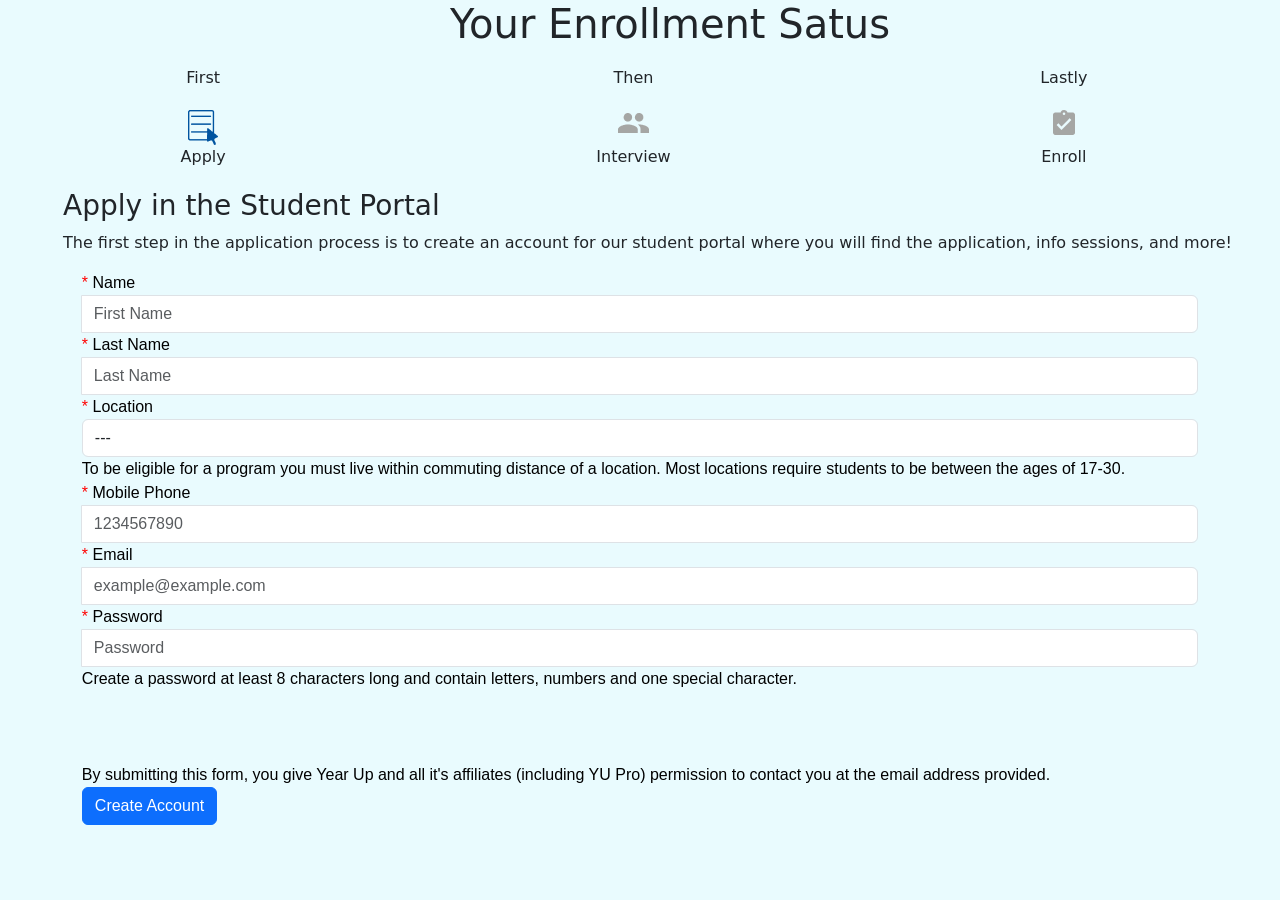
==== apply.html @ 2d288a38 "applying supporters page" ====
<!doctype html>
<html lang="en">
  <head>
    <meta charset="utf-8">
    <meta name="viewport" content="width=device-width, initial-scale=1">
    <title>Bootstrap demo</title>
    <link href="https://cdn.jsdelivr.net/npm/bootstrap@5.2.0-beta1/dist/css/bootstrap.min.css" rel="stylesheet" integrity="sha384-0evHe/X+R7YkIZDRvuzKMRqM+OrBnVFBL6DOitfPri4tjfHxaWutUpFmBp4vmVor" crossorigin="anonymous">
    <link rel="stylesheet" href="apply.css">
  </head>
  <body>
   <div>

     
    <h1 class="col-md-12">Your Enrollment Satus</h1>

   

    <div class="row">
        <div class="column">
            <li>
            First
            </li>
        </div>
        <div class="column">
            <li>Then</li>
        </div>
        <div class="column">
            <li>Lastly</li>
        </div>
        
    </div>


    <div class="row">
        <div class="column">
            <img src="YearUp Images/Apply Now/form-icon.png" alt="form-icon">
        </div>
        <div class="column">
            <img src="YearUp Images/Apply Now/form-user.png" alt="form-user">
        </div>
        <div class="column">
            <img src="YearUp Images/Apply Now/form-check.png" alt="form-check">
        </div>
        
    </div>

    <div class="row">
        <div class="column">
            <li>Apply</li>
        </div>
        <div class="column">
            <li>Interview</li>
        </div>
        <div class="column">
            <li>Enroll</li>
        </div>
        
    </div>

    
        <!-- <div class="col-md-12">
            <li>Apply</li>
            <li>Interview</li>
            <li>Enroll</li>
        </div> -->
    

        
        <div class="row">
            <div class="col-md-12">
                <h3>Apply in the Student Portal</h3>
                <p>The first step in the application process is to create an account for our student portal where you will find the application, info sessions, and more!</p>
            </div>
        </div>
 
    
   <!-- <div class="col-md-9">
    <h3>Apply in the Student Portal
    </h3>
    <p>The first step in the application process is to create an account for our student portal where you will find the application, info sessions, and more!
    </p>
   </div> -->

<link rel="stylesheet" href="https://formden.com/static/cdn/bootstrap-iso.css" /> 


<link rel="stylesheet" href="https://formden.com/static/cdn/font-awesome/4.4.0/css/font-awesome.min.css" />


<style>.bootstrap-iso .formden_header h2, .bootstrap-iso .formden_header p, .bootstrap-iso form{font-family: Arial, Helvetica, sans-serif; color: black}.bootstrap-iso form button, .bootstrap-iso form button:hover{color: white !important;} .asteriskField{color: red;}</style>


<div class="bootstrap-iso">
 <div class="container-fluid">
  <div class="row justify-content-center">
   <div class="col-md-11">
    <form method="post">
     <div class="form-group ">
        <span class="asteriskField">
            *
           </span>
      <label class="control-label requiredField" for="name">
       Name
      </label>
      <div class="input-group">
       <div class="input-group-addon">
        <i class="fa fa-odnoklassniki">
        </i>
       </div>
       <input class="form-control" id="name" name="name" placeholder="First Name" type="text"/>
      </div>
     </div>
     <div class="form-group ">
        <span class="asteriskField">
            *
        </span>
      <label class="control-label requiredField" for="name1">
       Last Name
      </label>
      <div class="input-group">
       <div class="input-group-addon">
        <i class="fa fa-odnoklassniki">
        </i>
       </div>
       <input class="form-control" id="name1" name="name1" placeholder="Last Name" type="text"/>
      </div>
     </div>
     <div class="form-group ">
        <span class="asteriskField">
            *
        </span>
      <label class="control-label requiredField" for="select">
       Location
      </label>
      <select class="select form-control" id="select" name="select">
       <option value="---">
        ---
       </option>
       <option value="Delaware">
        Delaware
       </option>
       <option value="Maryland">
           Maryland
       </option>
       <option value="Pennsylvania">
           Pennsylvania
       </option>
      </select>
      <p1>To be eligible for a program you must live within commuting distance of a location. Most locations require students to be between the ages of 17-30.</p1>
     </div>
     <div class="form-group ">
        <span class="asteriskField">
            *
        </span>
      <label class="control-label requiredField" for="number">
       Mobile Phone
      </label>
      <div class="input-group">
       <div class="input-group-addon">
        <i class="fa fa-phone">
        </i>
       </div>
       <input class="form-control" id="number" name="number" placeholder="1234567890" type="text"/>
      </div>
     </div>
     <div class="form-group ">
        <span class="asteriskField">
            *
        </span>
      <label class="control-label requiredField" for="email">
       Email
      </label>
      <div class="input-group">
       <div class="input-group-addon">
        <i class="fa fa-envelope">
        </i>
       </div>
       <input class="form-control" id="email" name="email" placeholder="example@example.com" type="text"/>
      </div>
     </div>
     <div class="form-group ">
      <label class="control-label " for="text">
        <span class="asteriskField">
            *
        </span>
       Password
      </label>
      <div class="input-group">
       <div class="input-group-addon">
        <i class="fa fa-lock">
        </i>
       </div>
       <input class="form-control" id="text" name="text" placeholder="Password" type="text"/>
      </div>
      <p3>Create a password at least 8 characters long and contain letters, numbers and one special character.
          <br>
          <br>
          <br>
          <br>
          By submitting this form, you give Year Up and all it's affiliates (including YU Pro) permission to contact you at the email address provided.
      </p3>
     </div>
     <div class="form-group">
      <div>
       <button class="btn btn-primary " name="submit" type="submit">
        Create Account
       </button>
      </div>
     </div>
    </form>
   </div>
  </div>
 </div>
</div>
</div> 

    <script src="https://cdn.jsdelivr.net/npm/bootstrap@5.2.0-beta1/dist/js/bootstrap.bundle.min.js" integrity="sha384-pprn3073KE6tl6bjs2QrFaJGz5/SUsLqktiwsUTF55Jfv3qYSDhgCecCxMW52nD2" crossorigin="anonymous"></script>
  </body>
</html>
---- apply.css ----
body{
    background-color:rgb(233 251 254);
}
h1{
text-align: center;
padding-bottom: 10px;
}

.row h2{
    text-align: center;
}
.col-md-12{
    padding-left: 60px;
}
h3{
    padding-left: 15px;
}
/* p{
    padding-left: 180px;
    text-align: center;
} */

.container-fluid{
    background-color:rgb(233 251 254) ;
    padding: 0 30px 0 30px;
}
li{
    display: inline-block;
    padding-bottom: 20px;
    /* text-align: center;
    width: 33%;
    padding: 0 50px 0px 30px; */
}

.column{
   width: 33%;
   text-align: center;
   padding: 0 50px 0px 50px 
}


/* .col-md-9 h3{
    text-align: center;
} */
p{
    padding-left: 15px;
}
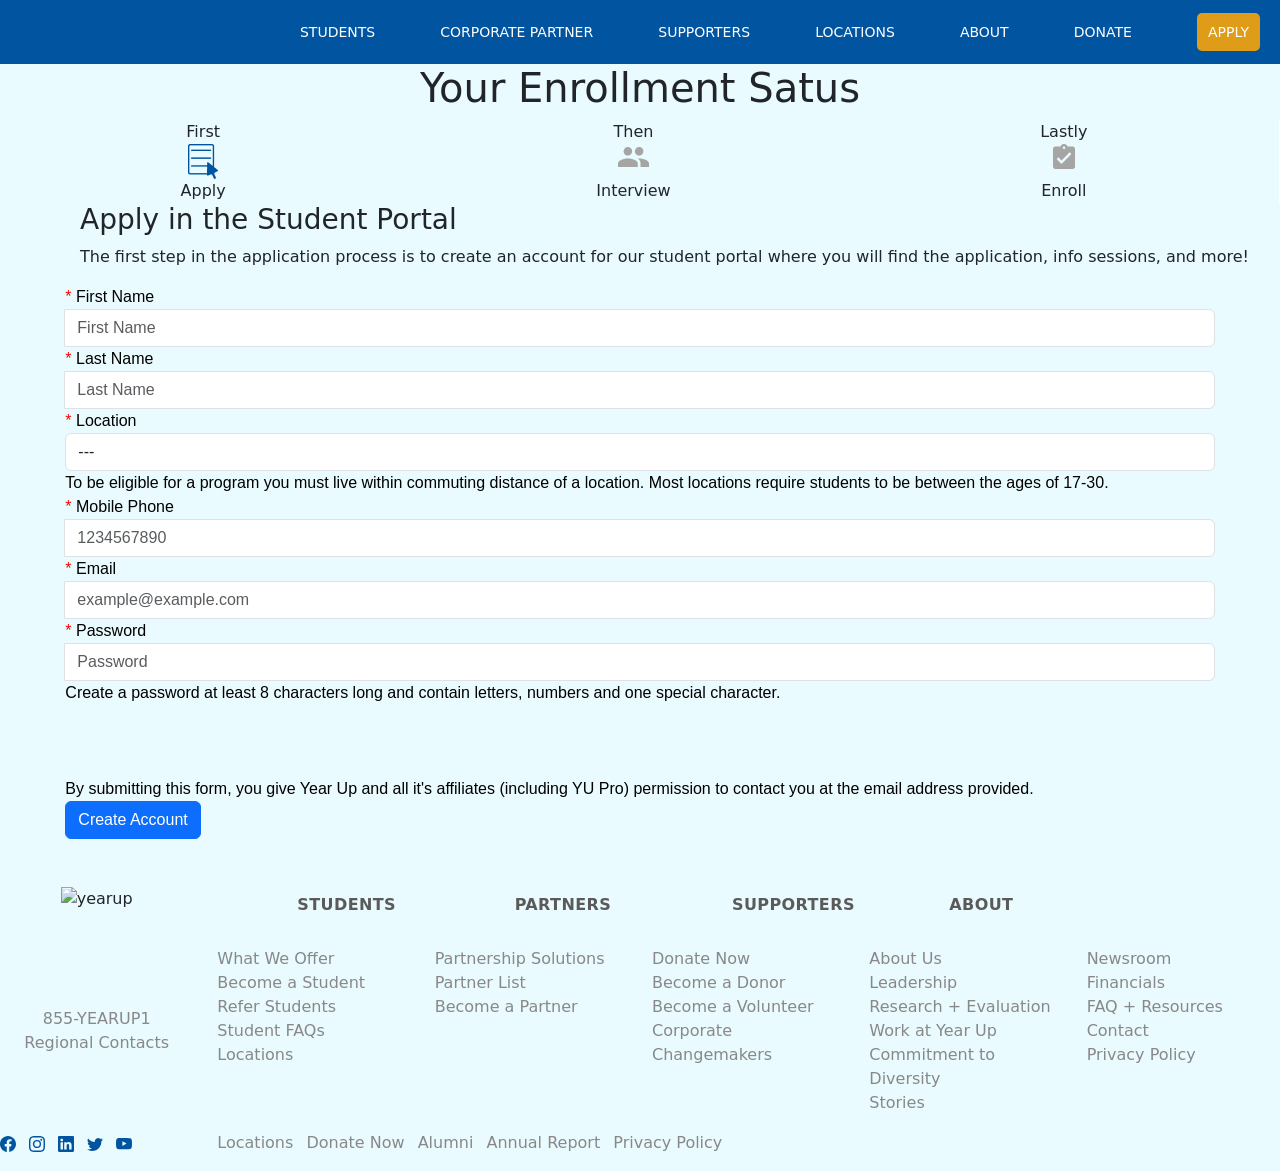
==== commit cba33061: "apply and supporters done" ====
--- a/apply.html
+++ b/apply.html
@@ -1,61 +1,105 @@
 <!doctype html>
 <html lang="en">
-  <head>
-    <meta charset="utf-8">
-    <meta name="viewport" content="width=device-width, initial-scale=1">
-    <title>Bootstrap demo</title>
-    <link href="https://cdn.jsdelivr.net/npm/bootstrap@5.2.0-beta1/dist/css/bootstrap.min.css" rel="stylesheet" integrity="sha384-0evHe/X+R7YkIZDRvuzKMRqM+OrBnVFBL6DOitfPri4tjfHxaWutUpFmBp4vmVor" crossorigin="anonymous">
-    <link rel="stylesheet" href="apply.css">
-  </head>
+    <head>
+        <meta charset="utf-8">
+        <meta name="viewport" content="width=device-width, initial-scale=1">
+        <link rel="icon" type="image/png" sizes="48x48" href="https://www.yearup.org/sites/default/files/YUfavicon.ico">
+    
+        <title>Yeardown</title>
+        <link href="https://cdn.jsdelivr.net/npm/bootstrap@5.2.0-beta1/dist/css/bootstrap.min.css" rel="stylesheet" integrity="sha384-0evHe/X+R7YkIZDRvuzKMRqM+OrBnVFBL6DOitfPri4tjfHxaWutUpFmBp4vmVor" crossorigin="anonymous">
+        <link rel="stylesheet" href="apply.css">
+        <link rel="scriptsheet" href="script.js">
+        <!-- <link rel="icon" type="img/x-icon" href="img/favicon.ico"> -->
+    
+    
+        <link rel="preconnect" href="https://fonts.googleapis.com">
+        <link rel="preconnect" href="https://fonts.gstatic.com" crossorigin>
+        <link href="https://fonts.googleapis.com/css2?family=Oleo+Script+Swash+Caps&display=swap" rel="stylesheet">
+    
+    </head>
   <body>
+
+    <header>   
+        <div class="container-header2" >                  
+      <a href="home.html"><img src="https://www.yearup.org/themes/yearup/assets/img/yu-logo-copy.svg" alt="" class= "Nav-logo" ></a> 
+      
+      <nav>
+       <ul class = "a" class="nav justify-content-end -md">
+           <li><a href="students.html">Students</a></li>
+           <li><a href="corporatepartners.html">Corporate Partner</a></li>
+           <li><a href="home.html">Supporters</a></li>
+           <li><a href="locations.html">Locations</a></li>
+           <li><a href="about.html">About</a></li>
+           <li><a href="donate.html">Donate</a></li>
+           <li class="nav-item">
+            <a href="apply.html" data-id="module-5" class="button become-a-student" weight="150" height="200">Apply</a>
+                </li>
+        </ul>
+      </nav>
+      </div>   
+      <link href="https://cdn.jsdelivr.net/npm/bootstrap@5.2.0-beta1/dist/css/bootstrap.min.css" rel="stylesheet" integrity="sha384-0evHe/X+R7YkIZDRvuzKMRqM+OrBnVFBL6DOitfPri4tjfHxaWutUpFmBp4vmVor" crossorigin="anonymous">
+      <link rel="stylesheet" href="https://cdn.jsdelivr.net/npm/bootstrap-icons@1.3.0/font/bootstrap-icons.css">    <link rel="stylesheet" href="about.css">
+      
+      </header> 
+
+      
+    
+
+
+
+
    <div>
 
-     
-    <h1 class="col-md-12">Your Enrollment Satus</h1>
-
-   
-
-    <div class="row">
-        <div class="column">
-            <li>
-            First
-            </li>
+     <!-- <div class="col-md-12">
+        <h1>Your Enrollment Satus</h1>
+     </div> -->
+
+    <section class="desktop-margin-medium">
+        <div class="row">
+            <div class="col-md-12">
+                <h1>Your Enrollment Satus</h1>
+             </div>
+            <div class="column">
+                <li>
+                First
+                </li>
+            </div>
+            <div class="column">
+                <li>Then</li>
+            </div>
+            <div class="column">
+                <li>Lastly</li>
+            </div>
+            
         </div>
-        <div class="column">
-            <li>Then</li>
+    
+    
+        <div class="row">
+            <div class="column">
+                <img src="YearUp Images/Apply Now/form-icon.png" alt="form-icon">
+            </div>
+            <div class="column">
+                <img src="YearUp Images/Apply Now/form-user.png" alt="form-user">
+            </div>
+            <div class="column">
+                <img src="YearUp Images/Apply Now/form-check.png" alt="form-check">
+            </div>
+            
         </div>
-        <div class="column">
-            <li>Lastly</li>
+    
+        <div class="row">
+            <div class="column">
+                <li>Apply</li>
+            </div>
+            <div class="column">
+                <li>Interview</li>
+            </div>
+            <div class="column">
+                <li>Enroll</li>
+            </div>
+            
         </div>
-        
-    </div>
-
-
-    <div class="row">
-        <div class="column">
-            <img src="YearUp Images/Apply Now/form-icon.png" alt="form-icon">
-        </div>
-        <div class="column">
-            <img src="YearUp Images/Apply Now/form-user.png" alt="form-user">
-        </div>
-        <div class="column">
-            <img src="YearUp Images/Apply Now/form-check.png" alt="form-check">
-        </div>
-        
-    </div>
-
-    <div class="row">
-        <div class="column">
-            <li>Apply</li>
-        </div>
-        <div class="column">
-            <li>Interview</li>
-        </div>
-        <div class="column">
-            <li>Enroll</li>
-        </div>
-        
-    </div>
+    </section>
 
     
         <!-- <div class="col-md-12">
@@ -96,20 +140,22 @@
    <div class="col-md-11">
     <form method="post">
      <div class="form-group ">
-        <span class="asteriskField">
-            *
-           </span>
-      <label class="control-label requiredField" for="name">
-       Name
-      </label>
-      <div class="input-group">
-       <div class="input-group-addon">
-        <i class="fa fa-odnoklassniki">
-        </i>
-       </div>
-       <input class="form-control" id="name" name="name" placeholder="First Name" type="text"/>
-      </div>
-     </div>
+        <div class="form-group ">
+            <span class="asteriskField">
+                *
+            </span>
+          <label class="control-label requiredField" for="name2">
+           First Name
+          </label>
+          <div class="input-group">
+           <div class="input-group-addon">
+            <i class="fa fa-odnoklassniki">
+            </i>
+           </div>
+           <input class="form-control" id="name2" name="name2" placeholder="First Name" type="text"/>
+          </div>
+         </div>
+     </div> 
      <div class="form-group ">
         <span class="asteriskField">
             *
@@ -214,6 +260,246 @@
 </div>
 </div> 
 
+
+
+
+
+
+<footer>
+    <div class="content-container">
+      <div class="inner">
+        <div class="row">
+          <div class="col-12 col-md-3 col-lg-2 text-center text-md-left"><br>
+            <br>
+            <img src="https://www.yearup.org/themes/yearup/assets/img/yu-logo-blue.svg" alt="yearup">
+            <ul class="list-unstyled contact-info d-none d-lg-block"><br>
+              <br>
+              <br>
+              <br>
+             
+              <li><a href="tel:1-855-9327871">855-YEARUP1</a></li>
+              <li><a href="/locations">Regional Contacts</a></li>
+            </ul>
+            <div class="d-block d-lg-none">
+              <ul class="list-inline social-media-icons">
+                    
+                      
+                      
+        <li class="list-inline-item">
+          <a href="https://www.facebook.com/yearup" target="_blank"><i class="icon facebook" aria-label="Facebook"></i></a>
+        </li>
+                  
+                      
+                      
+        <li class="list-inline-item">
+          <a href="https://www.instagram.com/yearup/?hl=en" target="_blank"><i class="icon instagram" aria-label="Instagram"></i></a>
+        </li>
+                  
+                      
+                      
+        <li class="list-inline-item">
+          <a href="https://www.linkedin.com/school/year-up/" target="_blank"><i class="icon linkedin" aria-label="LinkedIn"></i></a>
+        </li>
+                  
+                      
+                      
+        <li class="list-inline-item">
+          <a href="https://twitter.com/YearUp" target="_blank"><i class="icon twitter" aria-label="Twitter"></i></a>
+        </li>
+                  
+                      
+                      
+        <li class="list-inline-item">
+          <a href="https://www.youtube.com/user/YearUpInc" target="_blank"><i class="icon youtube" aria-label="Youtube"></i></a>
+        </li>
+        </ul>
+  
+  
+            </div>
+          </div>
+                      <div class="col-5 offset-1 col-md-3 offset-md-0 col-lg-2">
+                    <a href="/students" ><h3>Students</h3></a>
+                      <ul class="list-unstyled">
+                                      <li>
+                  <a href="/students" >What We Offer</a>
+                </li>
+                                                  <li>
+                  <a href="/students/become-a-student" >Become a Student</a>
+                </li>
+                                                  <li>
+                  <a href="/students/refer-students" >Refer Students</a>
+                </li>
+                                                  <li>
+                  <a href="/students/student-faqs" >Student FAQs</a>
+                </li>
+                                                  <li>
+                  <a href="/locations" >Locations</a>
+                </li>
+                                </ul>
+            </div>
+              <div class="col-6 col-md-3 col-lg-2">
+                    <a href="/partners" ><h3>Partners </h3></a>
+                      <ul class="list-unstyled">
+                                      <li>
+                  <a href="/partners" >Partnership Solutions</a>
+                </li>
+                                                  <li>
+                  <a href="/partners/all" >Partner List</a>
+                </li>
+                                                  <li>
+                  <a href="/partners/become-a-partner" >Become a Partner </a>
+                </li>
+                                </ul>
+            </div>
+              <div class="col-5 offset-1 col-md-3 offset-md-0 col-lg-2">
+                    <a href="/volunteers" ><h3>Supporters</h3></a>
+                      <ul class="list-unstyled">
+                                      <li>
+                  <a href="https://donate.yearup.org/give/253439/?location=national-us/#!/donation/checkout" >Donate Now</a>
+                </li>
+                                                  <li>
+                  <a href="/volunteers/become-a-donor" >Become a Donor</a>
+                </li>
+                                                  <li>
+                  <a href="/volunteers#module-4" >Become a Volunteer</a>
+                </li>
+                                                  <li>
+                  <a href="/volunteers/corporate-changemakers" >Corporate Changemakers</a>
+                </li>
+                                </ul>
+            </div>
+              <div class="col-6 col-md-3 d-lg-none">
+                    <a href="/about/contact" ><h3>Contact Us</h3></a>
+                      <ul class="list-unstyled">
+                                      <li>
+                  855-YEARUP1
+                </li>
+                                                  <li>
+                  Regional Contacts
+                </li>
+                 </ul>
+            </div>
+              <div class="col-5 offset-1 col-md-3 offset-md-0 col-lg-2">
+                    <a href="/about" ><h3>About</h3></a>
+                      <ul class="list-unstyled">
+                                      <li>
+                  <a href="/about" >About Us</a>
+                </li>
+                                                  <li>
+                  <a href="/about/leadership" >Leadership</a>
+                </li>
+                                                  <li>
+                  <a href="/about/research" >Research + Evaluation</a>
+                </li>
+                                                  <li>
+                  <a href="/about/work-at-year-up" >Work at Year Up</a>
+                </li>
+                                                  <li>
+                  <a href="/about/commitment-to-diversity" >Commitment to Diversity</a>
+                </li>
+                                                  <li>
+                  <a href="/about/stories" >Stories</a>
+                </li>
+                                </ul>
+            </div>
+              <div class="col-6 col-md-3 col-lg-2">
+                    <h3>&nbsp;</h3>
+                      <ul class="list-unstyled">
+                                      <li>
+                  <a href="/about/newsroom" >Newsroom</a>
+                </li>
+                                                  <li>
+                  <a href="/about/financials" >Financials</a>
+                </li>
+                                                  <li>
+                  <a href="/about/resources" >FAQ + Resources</a>
+                </li>
+                                                  <li>
+                  <a href="/about/contact" >Contact</a>
+                </li>
+                                                  <li>
+                  <a href="/privacy-policy" >Privacy Policy</a>
+                </li>
+                                </ul>
+            </div>
+    
+  
+        </div>
+        <div class="row secondary-row no-gutters">
+          <div class="col-md-2">
+            <div class="d-none d-lg-block social-icons-desktop">
+              <ul class="list-inline social-media-icons">
+                    
+                      
+                      
+        <li class="list-inline-item">
+          <a href="https://www.facebook.com/yearup" target="_blank"><svg xmlns="http://www.w3.org/2000/svg" width="16" height="16" fill="currentColor" class="bi bi-facebook" viewBox="0 0 16 16">
+            <path d="M16 8.049c0-4.446-3.582-8.05-8-8.05C3.58 0-.002 3.603-.002 8.05c0 4.017 2.926 7.347 6.75 7.951v-5.625h-2.03V8.05H6.75V6.275c0-2.017 1.195-3.131 3.022-3.131.876 0 1.791.157 1.791.157v1.98h-1.009c-.993 0-1.303.621-1.303 1.258v1.51h2.218l-.354 2.326H9.25V16c3.824-.604 6.75-3.934 6.75-7.951z"/>
+          </svg></a>
+        </li>
+                  
+                      
+                      
+        <li class="list-inline-item">
+          <a href="https://www.instagram.com/yearup/?hl=en" target="_blank"><svg xmlns="http://www.w3.org/2000/svg" width="16" height="16" fill="currentColor" class="bi bi-instagram" viewBox="0 0 16 16">
+            <path d="M8 0C5.829 0 5.556.01 4.703.048 3.85.088 3.269.222 2.76.42a3.917 3.917 0 0 0-1.417.923A3.927 3.927 0 0 0 .42 2.76C.222 3.268.087 3.85.048 4.7.01 5.555 0 5.827 0 8.001c0 2.172.01 2.444.048 3.297.04.852.174 1.433.372 1.942.205.526.478.972.923 1.417.444.445.89.719 1.416.923.51.198 1.09.333 1.942.372C5.555 15.99 5.827 16 8 16s2.444-.01 3.298-.048c.851-.04 1.434-.174 1.943-.372a3.916 3.916 0 0 0 1.416-.923c.445-.445.718-.891.923-1.417.197-.509.332-1.09.372-1.942C15.99 10.445 16 10.173 16 8s-.01-2.445-.048-3.299c-.04-.851-.175-1.433-.372-1.941a3.926 3.926 0 0 0-.923-1.417A3.911 3.911 0 0 0 13.24.42c-.51-.198-1.092-.333-1.943-.372C10.443.01 10.172 0 7.998 0h.003zm-.717 1.442h.718c2.136 0 2.389.007 3.232.046.78.035 1.204.166 1.486.275.373.145.64.319.92.599.28.28.453.546.598.92.11.281.24.705.275 1.485.039.843.047 1.096.047 3.231s-.008 2.389-.047 3.232c-.035.78-.166 1.203-.275 1.485a2.47 2.47 0 0 1-.599.919c-.28.28-.546.453-.92.598-.28.11-.704.24-1.485.276-.843.038-1.096.047-3.232.047s-2.39-.009-3.233-.047c-.78-.036-1.203-.166-1.485-.276a2.478 2.478 0 0 1-.92-.598 2.48 2.48 0 0 1-.6-.92c-.109-.281-.24-.705-.275-1.485-.038-.843-.046-1.096-.046-3.233 0-2.136.008-2.388.046-3.231.036-.78.166-1.204.276-1.486.145-.373.319-.64.599-.92.28-.28.546-.453.92-.598.282-.11.705-.24 1.485-.276.738-.034 1.024-.044 2.515-.045v.002zm4.988 1.328a.96.96 0 1 0 0 1.92.96.96 0 0 0 0-1.92zm-4.27 1.122a4.109 4.109 0 1 0 0 8.217 4.109 4.109 0 0 0 0-8.217zm0 1.441a2.667 2.667 0 1 1 0 5.334 2.667 2.667 0 0 1 0-5.334z"/>
+          </svg></a>
+        </li>
+                  
+                      
+                      
+        <li class="list-inline-item">
+          <a href="https://www.linkedin.com/school/year-up/" target="_blank"><svg xmlns="http://www.w3.org/2000/svg" width="16" height="16" fill="currentColor" class="bi bi-linkedin" viewBox="0 0 16 16">
+            <path d="M0 1.146C0 .513.526 0 1.175 0h13.65C15.474 0 16 .513 16 1.146v13.708c0 .633-.526 1.146-1.175 1.146H1.175C.526 16 0 15.487 0 14.854V1.146zm4.943 12.248V6.169H2.542v7.225h2.401zm-1.2-8.212c.837 0 1.358-.554 1.358-1.248-.015-.709-.52-1.248-1.342-1.248-.822 0-1.359.54-1.359 1.248 0 .694.521 1.248 1.327 1.248h.016zm4.908 8.212V9.359c0-.216.016-.432.08-.586.173-.431.568-.878 1.232-.878.869 0 1.216.662 1.216 1.634v3.865h2.401V9.25c0-2.22-1.184-3.252-2.764-3.252-1.274 0-1.845.7-2.165 1.193v.025h-.016a5.54 5.54 0 0 1 .016-.025V6.169h-2.4c.03.678 0 7.225 0 7.225h2.4z"/>
+          </svg></a>
+        </li>
+                  
+                      
+                      
+        <li class="list-inline-item">
+          <a href="https://twitter.com/YearUp" target="_blank"><svg xmlns="http://www.w3.org/2000/svg" width="16" height="16" fill="currentColor" class="bi bi-twitter" viewBox="0 0 16 16">
+            <path d="M5.026 15c6.038 0 9.341-5.003 9.341-9.334 0-.14 0-.282-.006-.422A6.685 6.685 0 0 0 16 3.542a6.658 6.658 0 0 1-1.889.518 3.301 3.301 0 0 0 1.447-1.817 6.533 6.533 0 0 1-2.087.793A3.286 3.286 0 0 0 7.875 6.03a9.325 9.325 0 0 1-6.767-3.429 3.289 3.289 0 0 0 1.018 4.382A3.323 3.323 0 0 1 .64 6.575v.045a3.288 3.288 0 0 0 2.632 3.218 3.203 3.203 0 0 1-.865.115 3.23 3.23 0 0 1-.614-.057 3.283 3.283 0 0 0 3.067 2.277A6.588 6.588 0 0 1 .78 13.58a6.32 6.32 0 0 1-.78-.045A9.344 9.344 0 0 0 5.026 15z"/>
+          </svg></a>
+        </li>
+                  
+                      
+                      
+        <li class="list-inline-item">
+          <a href="https://www.youtube.com/user/YearUpInc" target="_blank"><svg xmlns="http://www.w3.org/2000/svg" width="16" height="16" fill="currentColor" class="bi bi-youtube" viewBox="0 0 16 16">
+            <path d="M8.051 1.999h.089c.822.003 4.987.033 6.11.335a2.01 2.01 0 0 1 1.415 1.42c.101.38.172.883.22 1.402l.01.104.022.26.008.104c.065.914.073 1.77.074 1.957v.075c-.001.194-.01 1.108-.082 2.06l-.008.105-.009.104c-.05.572-.124 1.14-.235 1.558a2.007 2.007 0 0 1-1.415 1.42c-1.16.312-5.569.334-6.18.335h-.142c-.309 0-1.587-.006-2.927-.052l-.17-.006-.087-.004-.171-.007-.171-.007c-1.11-.049-2.167-.128-2.654-.26a2.007 2.007 0 0 1-1.415-1.419c-.111-.417-.185-.986-.235-1.558L.09 9.82l-.008-.104A31.4 31.4 0 0 1 0 7.68v-.123c.002-.215.01-.958.064-1.778l.007-.103.003-.052.008-.104.022-.26.01-.104c.048-.519.119-1.023.22-1.402a2.007 2.007 0 0 1 1.415-1.42c.487-.13 1.544-.21 2.654-.26l.17-.007.172-.006.086-.003.171-.007A99.788 99.788 0 0 1 7.858 2h.193zM6.4 5.209v4.818l4.157-2.408L6.4 5.209z"/>
+          </svg></a>
+        </li>
+        </ul>
+  
+  
+            </div>
+          </div>
+          <div class="col-md-10">
+            <ul class="list-inline secondary-links d-none d-lg-block">
+              <li class="list-inline-item">
+          <a href="/locations" >Locations</a> 
+        </li>
+            <li class="list-inline-item">
+          <a href="https://donate.yearup.org/give/253439/?location=national-us/#!/donation/checkout" >Donate Now</a> 
+        </li> 
+            <li class="list-inline-item">
+          <a href="http://yearupalumni.org/" target="_blank">Alumni</a>
+        </li>
+            <li class="list-inline-item">
+          <a href="https://www.yearupannualreport.com/" >Annual Report</a>
+        </li>
+            <li class="list-inline-item">
+          <a href="/privacy-policy" >Privacy Policy</a>
+        </li>
+        </ul>
+  
+  
+          </div>
+        </div>
+      </div>
+    </div>
+  </footer>
+
     <script src="https://cdn.jsdelivr.net/npm/bootstrap@5.2.0-beta1/dist/js/bootstrap.bundle.min.js" integrity="sha384-pprn3073KE6tl6bjs2QrFaJGz5/SUsLqktiwsUTF55Jfv3qYSDhgCecCxMW52nD2" crossorigin="anonymous"></script>
   </body>
 </html>
--- a/apply.css
+++ b/apply.css
@@ -1,19 +1,36 @@
 body{
-    background-color:rgb(233 251 254);
+    background: color #e9fbfe;;
+    border-top: 10%;
 }
 h1{
-text-align: center;
-padding-bottom: 10px;
+    margin: 0px;
+
+    background-color: rgb(233 251 254);
+    text-align: center;
 }
+
+
 
 .row h2{
     text-align: center;
 }
+
+.desktop-margin-medium .column{
+    background-color:rgb(233 251 254) ;
+    list-style: none;
+    width: 33%;
+    text-align: center;
+    padding: 0 50px 0px 50px 
+    
+}
+
+
 .col-md-12{
+    background-color: rgb(233 251 254);
     padding-left: 60px;
 }
 h3{
-    padding-left: 15px;
+    padding-left: 80px;
 }
 /* p{
     padding-left: 180px;
@@ -24,25 +41,140 @@
     background-color:rgb(233 251 254) ;
     padding: 0 30px 0 30px;
 }
-li{
+/* li{
     display: inline-block;
     padding-bottom: 20px;
-    /* text-align: center;
+    text-align: center;
     width: 33%;
-    padding: 0 50px 0px 30px; */
+    padding: 0 50px 0px 30px;
 }
 
 .column{
    width: 33%;
    text-align: center;
    padding: 0 50px 0px 50px 
-}
+} */
 
 
 /* .col-md-9 h3{
     text-align: center;
 } */
-p{
-    padding-left: 15px;
+.col-md-12 p{
+    padding-left: 80px;
 }
 
+
+
+
+
+footer{
+    background-color: rgb(233 251 254);
+}
+
+.container-header{
+
+    background-color:transparent #0054a0;
+    height: 10%; 
+    width:80%;
+    margin: 0 auto;
+    }
+    
+    
+    .Nav-logo{
+    padding-top: 20px;
+    padding-bottom: 20px;
+    float: left;
+    }
+    
+    header::after{
+    content: "";
+    display: table;
+    clear: both
+    }
+    
+    nav{
+    float: right; 
+    
+    }
+    header{
+    background-color:#0054a0;
+    word-spacing: normal;
+    }
+    
+    nav ul{
+    margin: 0;
+    padding: 0;
+    list-style: none;
+    
+    }
+    
+    nav li{
+    
+    display: inline-block;
+    margin-left: 20px; 
+    padding: 20px;
+    padding-bottom: 20px;
+    
+    }
+    
+    nav ul > li > a{
+    color: rgb(233 251 254); 
+    text-decoration: none;
+    font-size: 14px;
+    
+    position: relative;
+    
+    }
+    
+    nav a:hover{
+    color: #de9c19;
+    }
+    
+    
+    .button {
+    
+    text-transform: uppercase;
+    
+    color: #fff;
+    background: #de9c19;
+    border-radius: 5px;
+    border: 1.5px solid transparent;
+    padding: 10px;
+    
+    
+    }
+
+
+footer a {
+    color: rgb(233 251 254);
+    text-decoration: none;
+    position: relative;
+     font-family: 10px Georgia, 'Times New Roman', Times, serif;
+
+}
+
+
+
+footer h3 {
+    font-weight: 700;
+    font-size: 1rem;
+    line-height: 2.2;
+    letter-spacing: 0.4px;
+    color: rgb(233 251 254);
+    text-transform: uppercase;
+    margin-bottom: 1.6rem;
+    margin-top: 3rem;
+}
+
+footer path{
+    color: #0054a0;
+}
+
+
+
+
+
+
+
+
+
--- a/about.css
+++ b/about.css
@@ -0,0 +1,191 @@
+
+    #hero {
+        width: 100%;
+        height: 100vh;
+        background: url('YearUp Images/Home/heroheaders/abouthero.jpg') no-repeat center / cover;
+        color: whitesmoke;
+    }
+    
+    #hero h1 {
+        margin-top: 250px;
+        font-size: 4.5rem;
+        font-weight: bolder;
+    }
+
+#blue{
+    
+    padding: auto;
+
+    padding: 4px,0px, 9px, 27px ;
+    color: rgb(0, 0, 0);
+     text-align: center;
+}
+
+#name{
+
+    text-align: center;
+    
+}
+
+#centerLine{
+    text-align: center;
+}
+
+#ceo{
+    width: 30px;
+    height: 10px;
+}
+
+#ceo1{
+text-align: center;
+padding-left: 100px;
+/* position: absolute; */
+text-indent: 140px;
+left: 100px;
+}
+#ceo{
+    text-align: center;
+    /* position: absolute; */
+    text-indent: 140px;
+    left: 100px;
+    padding-bottom: 20px;
+    }
+    
+
+
+#green{
+
+    padding: auto;
+    color: grey;
+    background: -moz-radial-gradient(#ffffff, #fff566fa);
+    text-align: center;
+
+}
+
+#lower{
+    color: black;
+}
+
+#national{
+    text-align: center;
+}
+.col-6 col-md-3{
+    background-color: antiquewhite;
+}
+
+.container-bacon{
+    /* width: 300px; */
+  
+    text-align: left ;
+    
+}
+
+
+
+
+
+.container-header{
+
+background-color:transparent #0054a0; 
+   width:80%;
+    margin: 0 auto;
+}
+
+
+.Nav-logo{
+    padding-top: 20px;
+    padding-bottom: 20px;
+    float: left;
+}
+
+header::after{
+    content: "";
+    display: table;
+    clear: both
+}
+
+nav{
+    float: right; 
+ 
+}
+header{
+    background-color:#0054a0;
+    word-spacing: normal;
+}
+
+nav ul{
+margin: 0;
+padding: 0;
+list-style: none;
+
+}
+
+nav li{
+  
+    display: inline-block;
+    margin-left: 20px; 
+    padding: 20px;
+    padding-bottom: 20px;
+
+}
+
+nav ul > li > a{
+    color: white; 
+    text-decoration: none;
+    text-transform: uppercase;
+    font-size: 14px;
+
+    position: relative;
+
+}
+
+nav a:hover{
+color: #de9c19;
+}
+
+
+.button {
+    
+    text-transform: uppercase;
+    
+    color: #fff;
+    background: #de9c19;
+    border-radius: 5px;
+    border: 1.5px solid transparent;
+    padding: 10px;
+ 
+    
+}
+
+
+
+
+footer a {
+    color: #888;
+    text-decoration: none;
+    position: relative;
+     font-family: 10px Georgia, 'Times New Roman', Times, serif;
+
+}
+
+
+
+footer h3 {
+    font-weight: 700;
+    font-size: 1rem;
+    line-height: 2.2;
+    letter-spacing: 0.4px;
+    color: #5a5a5a;
+    text-transform: uppercase;
+    margin-bottom: 1.6rem;
+    margin-top: 3rem;
+}
+
+footer path{
+    color: #0054a0;
+}
+
+
+
+
+
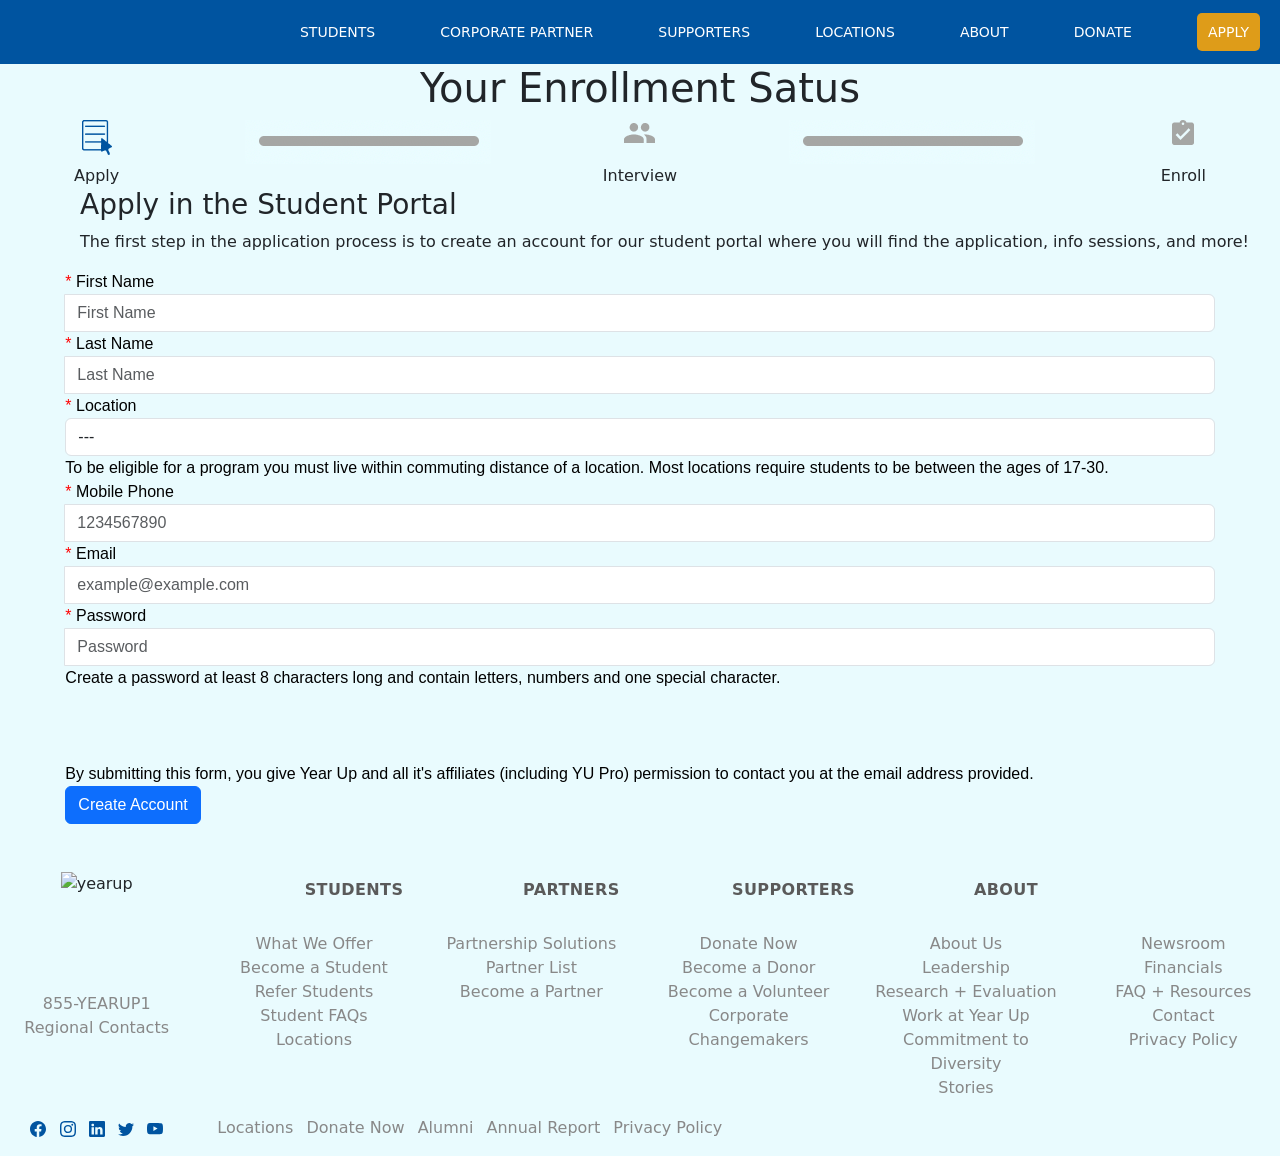
==== commit 16ee2429: "updated" ====
--- a/apply.html
+++ b/apply.html
@@ -27,7 +27,7 @@
        <ul class = "a" class="nav justify-content-end -md">
            <li><a href="students.html">Students</a></li>
            <li><a href="corporatepartners.html">Corporate Partner</a></li>
-           <li><a href="home.html">Supporters</a></li>
+           <li><a href="supporters.html">Supporters</a></li>
            <li><a href="locations.html">Locations</a></li>
            <li><a href="about.html">About</a></li>
            <li><a href="donate.html">Donate</a></li>
@@ -50,63 +50,54 @@
 
    <div>
 
-     <!-- <div class="col-md-12">
-        <h1>Your Enrollment Satus</h1>
-     </div> -->
+
 
     <section class="desktop-margin-medium">
         <div class="row">
             <div class="col-md-12">
                 <h1>Your Enrollment Satus</h1>
              </div>
-            <div class="column">
-                <li>
-                First
-                </li>
-            </div>
-            <div class="column">
-                <li>Then</li>
-            </div>
-            <div class="column">
-                <li>Lastly</li>
-            </div>
-            
+
+                
+
+            <div class="col-md-2">
+                <img src="YearUp Images/Apply Now/form-icon.png" alt="form-icon">
+            </div>
+            <div class="col-md-3">
+                <img src="YearUp Images/Apply Now/bar.png" alt="bar-icon">
+            </div>
+            <div class="col-md-2">
+                <img src="YearUp Images/Apply Now/form-user.png" alt="form-user">
+            </div>
+            <div class="col-md-3">
+                <img src="YearUp Images/Apply Now/bar.png" alt="bar-icon">
+            </div>
+            <div class="col-md-2">
+                <img src="YearUp Images/Apply Now/form-check.png" alt="form-check">
+            </div>
+
+
+            <div class="col-md-2">
+                <li>Apply</li>
+            </div>
+            <div class="col-md-3">
+                <p></p>
+            </div>
+            <div class="col-md-2">
+                <li>Interview</li>
+            </div>
+            <div class="col-md-3">
+                <p></p>
+            </div>
+            <div class="col-md-2">
+                <li>Enroll</li>
+            </div>
+
+             
         </div>
-    
-    
-        <div class="row">
-            <div class="column">
-                <img src="YearUp Images/Apply Now/form-icon.png" alt="form-icon">
-            </div>
-            <div class="column">
-                <img src="YearUp Images/Apply Now/form-user.png" alt="form-user">
-            </div>
-            <div class="column">
-                <img src="YearUp Images/Apply Now/form-check.png" alt="form-check">
-            </div>
-            
-        </div>
-    
-        <div class="row">
-            <div class="column">
-                <li>Apply</li>
-            </div>
-            <div class="column">
-                <li>Interview</li>
-            </div>
-            <div class="column">
-                <li>Enroll</li>
-            </div>
-            
-        </div>
+
     </section>
 
-    
-        <!-- <div class="col-md-12">
-            <li>Apply</li>
-            <li>Interview</li>
-            <li>Enroll</li>
-        </div> -->
     
 
         
@@ -117,13 +108,6 @@
             </div>
         </div>
  
-    
-   <!-- <div class="col-md-9">
-    <h3>Apply in the Student Portal
-    </h3>
-    <p>The first step in the application process is to create an account for our student portal where you will find the application, info sessions, and more!
-    </p>
-   </div> -->
 
 <link rel="stylesheet" href="https://formden.com/static/cdn/bootstrap-iso.css" /> 
 
@@ -500,6 +484,9 @@
     </div>
   </footer>
 
+  <script src="/build/constrast-bootstrap-pro/js/cdb.js"></script>
+
+
     <script src="https://cdn.jsdelivr.net/npm/bootstrap@5.2.0-beta1/dist/js/bootstrap.bundle.min.js" integrity="sha384-pprn3073KE6tl6bjs2QrFaJGz5/SUsLqktiwsUTF55Jfv3qYSDhgCecCxMW52nD2" crossorigin="anonymous"></script>
   </body>
 </html>
--- a/apply.css
+++ b/apply.css
@@ -6,6 +6,20 @@
     margin: 0px;
 
     background-color: rgb(233 251 254);
+    text-align: center;
+}
+
+.col-md-2{
+    background-color: rgb(233, 251, 254);
+    text-align: center;
+    
+}
+.col-md-2 li{
+    background-color: rgb(233, 251, 254);
+    list-style: none;
+}
+.col-md-3{
+    background-color: rgb(233, 251, 254);
     text-align: center;
 }
 
